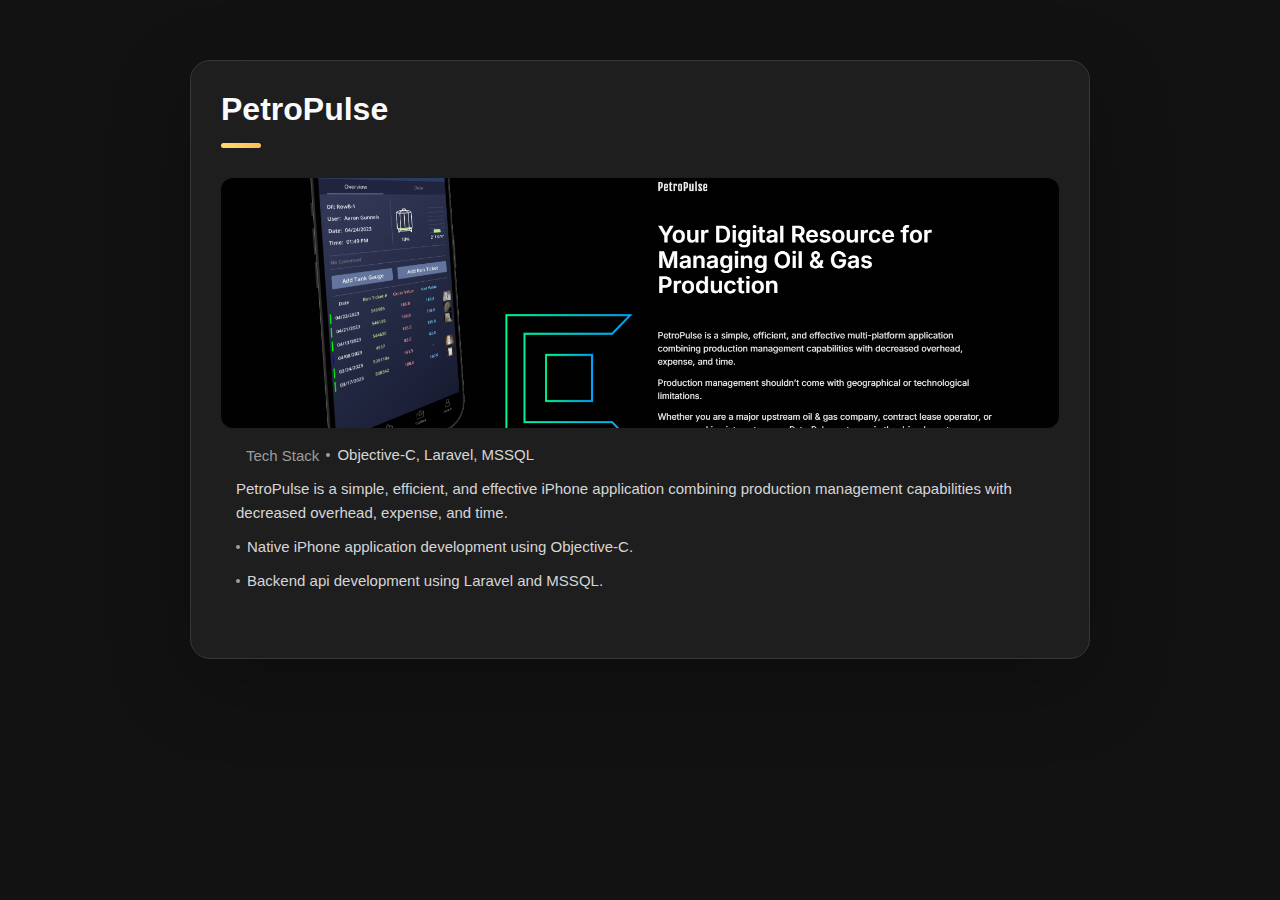
==== projects/petropulse.html @ 994ceb85 "updated projects" ====
<!DOCTYPE html>
<html lang="en">

<head>
  <meta charset="UTF-8">
  <meta name="viewport" content="width=device-width, initial-scale=1.0">
  <title>Andrii Hvozdiev</title>

  <!--
    - favicon
  -->
  <link rel="shortcut icon" href="../assets/images/logo.ico" type="image/x-icon">

  <!--
    - custom css link
  -->
  <link rel="stylesheet" href="../assets/css/style.css">

</head>

<body>

  <main>

    <!--
      - #main-content
    -->

    <div class="main-content">

      <article class="active" data-page="project">

        <header>
          <h2 class="h2 article-title">PetroPulse</h2>
        </header>

        <section class="project-posts">

            <a href="#">

                <figure class="project-banner-box">
                  <img src="../assets/images/projects/petropulse-detail.png" alt="PetroPulse" loading="lazy">
                </figure>

                <div class="project-content">

                  <div class="project-meta">
                    <p class="project-category">Tech Stack</p>

                    <span class="dot"></span>

                    <p class="project-text">Objective-C, Laravel, MSSQL</p>
                  </div>

                  <div class="project-meta">
                    <p class="project-text">
                        PetroPulse is a simple, efficient, and effective iPhone application combining production management capabilities with decreased overhead, expense, and time. 
                    </p>    
                  </div>
                  
                  <div class="project-meta">
                    <span class="dot"></span>

                    <p class="project-text">
                        Native iPhone application development using Objective-C. 
                    </p>
                  </div>

                  <div class="project-meta">
                    <span class="dot"></span>

                    <p class="project-text">
                        Backend api development using Laravel and MSSQL. 
                    </p>
                  </div>
                  

                </div>

              </a>

        </section>

      </article>


    </div>

  </main>

</body>

</html>
---- assets/css/style.css ----
/*-----------------------------------*\
  #style.css
\*-----------------------------------*/


/**
 * copyright 2022 @codewithsadee
 */





/*-----------------------------------*\
  #CUSTOM PROPERTY
\*-----------------------------------*/

:root {

  /**
   * colors
   */

  /* gradient */

  --bg-gradient-onyx: linear-gradient(
    to bottom right, 
    hsl(240, 1%, 25%) 3%, 
    hsl(0, 0%, 19%) 97%
  );
  --bg-gradient-jet: linear-gradient(
    to bottom right, 
    hsla(240, 1%, 18%, 0.251) 0%, 
    hsla(240, 2%, 11%, 0) 100%
  ), hsl(240, 2%, 13%);
  --bg-gradient-yellow-1: linear-gradient(
    to bottom right, 
    hsl(45, 100%, 71%) 0%, 
    hsla(36, 100%, 69%, 0) 50%
  );
  --bg-gradient-yellow-2: linear-gradient(
    135deg, 
    hsla(45, 100%, 71%, 0.251) 0%, 
    hsla(35, 100%, 68%, 0) 59.86%
  ), hsl(240, 2%, 13%);
  --border-gradient-onyx: linear-gradient(
    to bottom right, 
    hsl(0, 0%, 25%) 0%, 
    hsla(0, 0%, 25%, 0) 50%
  );
  --text-gradient-yellow: linear-gradient(
    to right, 
    hsl(45, 100%, 72%), 
    hsl(35, 100%, 68%)
  );

  /* solid */

  --jet: hsl(0, 0%, 22%);
  --onyx: hsl(240, 1%, 17%);
  --eerie-black-1: hsl(240, 2%, 13%);
  --eerie-black-2: hsl(240, 2%, 12%);
  --smoky-black: hsl(0, 0%, 7%);
  --white-1: hsl(0, 0%, 100%);
  --white-2: hsl(0, 0%, 98%);
  --orange-yellow-crayola: hsl(45, 100%, 72%);
  --vegas-gold: hsl(45, 54%, 58%);
  --light-gray: hsl(0, 0%, 84%);
  --light-gray-70: hsla(0, 0%, 84%, 0.7);
  --bittersweet-shimmer: hsl(0, 43%, 51%);
  --link: hsl(119, 63%, 50%);

  /**
   * typography
   */

  /* font-family */
  --ff-poppins: 'Poppins', sans-serif;

  /* font-size */
  --fs-1: 24px;
  --fs-2: 18px;
  --fs-3: 17px;
  --fs-4: 16px;
  --fs-5: 15px;
  --fs-6: 14px;
  --fs-7: 13px;
  --fs-8: 11px;

  /* font-weight */
  --fw-300: 300;
  --fw-400: 400;
  --fw-500: 500;
  --fw-600: 600;

  /**
   * shadow
   */
  
  --shadow-1: -4px 8px 24px hsla(0, 0%, 0%, 0.25);
  --shadow-2: 0 16px 30px hsla(0, 0%, 0%, 0.25);
  --shadow-3: 0 16px 40px hsla(0, 0%, 0%, 0.25);
  --shadow-4: 0 25px 50px hsla(0, 0%, 0%, 0.15);
  --shadow-5: 0 24px 80px hsla(0, 0%, 0%, 0.25);

  /**
   * transition
   */

  --transition-1: 0.25s ease;
  --transition-2: 0.5s ease-in-out;

}





/*-----------------------------------*\
  #RESET
\*-----------------------------------*/

*, *::before, *::after {
  margin: 0;
  padding: 0;
  box-sizing: border-box;
}

a { text-decoration: none; }

li { list-style: none; }

img, ion-icon, a, button, time, span { display: block; }

button {
  font: inherit;
  background: none;
  border: none;
  text-align: left;
  cursor: pointer;
}

input, textarea {
  display: block;
  width: 100%;
  background: none;
  font: inherit;
}

::selection {
  background: var(--orange-yellow-crayola);
  color: var(--smoky-black);
}

:focus { outline-color: var(--orange-yellow-crayola); }

html { font-family: var(--ff-poppins); }

body { background: var(--smoky-black); }





/*-----------------------------------*\
  #REUSED STYLE
\*-----------------------------------*/

.sidebar,
article {
  background: var(--eerie-black-2);
  border: 1px solid var(--jet);
  border-radius: 20px;
  padding: 15px;
  box-shadow: var(--shadow-1);
  z-index: 1;
}

.separator {
  width: 100%;
  height: 1px;
  background: var(--jet);
  margin: 16px 0;
}

.icon-box {
  position: relative;
  background: var(--border-gradient-onyx);
  width: 30px;
  height: 30px;
  border-radius: 8px;
  display: flex;
  justify-content: center;
  align-items: center;
  font-size: 16px;
  color: var(--orange-yellow-crayola);
  box-shadow: var(--shadow-1);
  z-index: 1;
}

.icon-box::before {
  content: "";
  position: absolute;
  inset: 1px;
  background: var(--eerie-black-1);
  border-radius: inherit;
  z-index: -1;
}

.icon-box ion-icon { --ionicon-stroke-width: 35px; }

article { display: none; }

article.active {
  display: block;
  animation: fade 0.5s ease backwards;
}

@keyframes fade {
  0% { opacity: 0; }
  100% { opacity: 1; }
}

.h2,
.h3,
.h4,
.h5 {
  color: var(--white-2);
  text-transform: capitalize;
}

.h2 { font-size: var(--fs-1); }

.h3 { font-size: var(--fs-2); }

.h4 { font-size: var(--fs-4); }

.h5 {
  font-size: var(--fs-7);
  font-weight: var(--fw-500);
}

.article-title {
  position: relative;
  padding-bottom: 7px;
}

.article-title::after {
  content: "";
  position: absolute;
  bottom: 0;
  left: 0;
  width: 30px;
  height: 3px;
  background: var(--text-gradient-yellow);
  border-radius: 3px;
}

.has-scrollbar::-webkit-scrollbar {
  width: 5px; /* for vertical scrollbar */
  height: 5px; /* for horizontal scrollbar */
}

.has-scrollbar::-webkit-scrollbar-track {
  background: var(--onyx);
  border-radius: 5px;
}

.has-scrollbar::-webkit-scrollbar-thumb {
  background: var(--orange-yellow-crayola);
  border-radius: 5px;
}

.has-scrollbar::-webkit-scrollbar-button { width: 20px; }

.content-card {
  position: relative;
  background: var(--border-gradient-onyx);
  padding: 15px;
  padding-top: 45px;
  border-radius: 14px;
  box-shadow: var(--shadow-2);
  cursor: pointer;
  z-index: 1;
}

.content-card::before {
  content: "";
  position: absolute;
  inset: 1px;
  background: var(--bg-gradient-jet);
  border-radius: inherit;
  z-index: -1;
}





/*-----------------------------------*\
  #MAIN
\*-----------------------------------*/

main {
  margin: 15px 12px;
  margin-bottom: 75px;
  min-width: 259px;
}





/*-----------------------------------*\
  #SIDEBAR
\*-----------------------------------*/

.sidebar {
  margin-bottom: 15px;
  max-height: 112px;
  overflow: hidden;
  transition: var(--transition-2);
}

.sidebar.active { max-height: 405px; }

.sidebar-info {
  position: relative;
  display: flex;
  justify-content: flex-start;
  align-items: center;
  gap: 15px;
}

.avatar-box {
  background: var(--bg-gradient-onyx);
  border-radius: 20px;
}

.info-content .name {
  color: var(--white-2);
  font-size: var(--fs-3);
  font-weight: var(--fw-500);
  letter-spacing: -0.25px;
  margin-bottom: 10px;
}

.info-content .title {
  color: var(--white-1);
  background: var(--onyx);
  font-size: var(--fs-8);
  font-weight: var(--fw-300);
  width: max-content;
  padding: 3px 12px;
  border-radius: 8px;
}

.info_more-btn {
  position: absolute;
  top: -15px;
  right: -15px;
  border-radius: 0 15px;
  font-size: 13px;
  color: var(--orange-yellow-crayola);
  background: var(--border-gradient-onyx);
  padding: 10px;
  box-shadow: var(--shadow-2);
  transition: var(--transition-1);
  z-index: 1;
}

.info_more-btn::before {
  content: "";
  position: absolute;
  inset: 1px;
  border-radius: inherit;
  background: var(--bg-gradient-jet);
  transition: var(--transition-1);
  z-index: -1;
}

.info_more-btn:hover,
.info_more-btn:focus { background: var(--bg-gradient-yellow-1); }

.info_more-btn:hover::before,
.info_more-btn:focus::before { background: var(--bg-gradient-yellow-2); }

.info_more-btn span { display: none; }

.sidebar-info_more {
  opacity: 0;
  visibility: hidden;
  transition: var(--transition-2);
}

.sidebar.active .sidebar-info_more {
  opacity: 1;
  visibility: visible;
}

.contacts-list {
  display: grid;
  grid-template-columns: 1fr;
  gap: 16px;
}

.contact-item {
  min-width: 100%;
  display: flex;
  align-items: center;
  gap: 16px;
}

.contact-info {
  max-width: calc(100% - 46px);
  width: calc(100% - 46px);
}

.contact-title {
  color: var(--light-gray-70);
  font-size: var(--fs-8);
  text-transform: uppercase;
  margin-bottom: 2px;
}

.contact-info :is(.contact-link, time, address) {
  color: var(--white-2);
  font-size: var(--fs-7);
}

.contact-info address { font-style: normal; }

.social-list {
  display: flex;
  justify-content: flex-start;
  align-items: center;
  gap: 15px;
  padding-bottom: 4px;
  padding-left: 7px;
}

.social-item .social-link {
  color: var(--light-gray-70);
  font-size: 18px;
}


.social-item .social-link:hover { color: var(--light-gray); }





/*-----------------------------------*\
  #NAVBAR
\*-----------------------------------*/

.navbar {
  position: fixed;
  bottom: 0;
  left: 0;
  width: 100%;
  background: hsla(240, 1%, 17%, 0.75);
  backdrop-filter: blur(10px);
  border: 1px solid var(--jet);
  border-radius: 12px 12px 0 0;
  box-shadow: var(--shadow-2);
  z-index: 5;
}

.navbar-list {
  display: flex;
  flex-wrap: wrap;
  justify-content: center;
  align-items: center;
  padding: 0 10px;
}

.navbar-link {
  color: var(--light-gray);
  font-size: var(--fs-8);
  padding: 20px 7px;
  transition: color var(--transition-1);
}

.navbar-link:hover,
.navbar-link:focus { color: var(--light-gray-70); }

.navbar-link.active { color: var(--orange-yellow-crayola); }





/*-----------------------------------*\
  #ABOUT
\*-----------------------------------*/

.about .article-title { margin-bottom: 15px; }

.about-text {
  color: var(--light-gray);
  font-size: var(--fs-6);
  font-weight: var(--fw-300);
  line-height: 1.6;
}

.about-text p { margin-bottom: 15px; }



/**
 * #service 
 */

.service { margin-bottom: 35px; }

.service-title { margin-bottom: 20px; }

.service-list {
  display: grid;
  grid-template-columns: 1fr;
  gap: 20px;
}

.service-item {
  position: relative;
  background: var(--border-gradient-onyx);
  padding: 20px;
  border-radius: 14px;
  box-shadow: var(--shadow-2);
  z-index: 1;
}

.service-item::before {
  content: "";
  position: absolute;
  inset: 1px;
  background: var(--bg-gradient-jet);
  border-radius: inherit;
  z-index: -1;
}

.service-icon-box { margin-bottom: 10px; }

.service-icon-box img { margin: auto; }

.service-content-box { text-align: center; }

.service-item-title { margin-bottom: 7px; }

.service-item-text {
  color: var(--light-gray);
  font-size: var(--fs-6);
  font-weight: var(--fw-3);
  line-height: 1.6;
}


/**
 * #testimonials 
 */

.testimonials { margin-bottom: 30px; }

.testimonials-title { margin-bottom: 20px; }

.testimonials-list {
  display: flex;
  justify-content: flex-start;
  align-items: flex-start;
  gap: 15px;
  margin: 0 -15px;
  padding: 25px 15px;
  padding-bottom: 35px;
  overflow-x: auto;
  scroll-behavior: smooth;
  overscroll-behavior-inline: contain;
  scroll-snap-type: inline mandatory;
}

.testimonials-item {
  min-width: 100%;
  scroll-snap-align: center;
}

.testimonials-avatar-box {
  position: absolute;
  top: 0;
  left: 0;
  transform: translate(15px, -25px);
  background: var(--bg-gradient-onyx);
  border-radius: 14px;
  box-shadow: var(--shadow-1);
}

.testimonials-item-title { margin-bottom: 7px; }

.testimonials-text {
  color: var(--light-gray);
  font-size: var(--fs-6);
  font-weight: var(--fw-300);
  line-height: 1.6;
  display: -webkit-box;
  line-clamp: 4;
  -webkit-line-clamp: 4;
  -webkit-box-orient: vertical;
  overflow: hidden;
}


/**
 * #testimonials-modal
 */

.modal-container {
  position: fixed;
  top: 0;
  left: 0;
  width: 100%;
  height: 100%;
  display: flex;
  justify-content: center;
  align-items: center;
  overflow-y: auto;
  overscroll-behavior: contain;
  z-index: 20;
  pointer-events: none;
  visibility: hidden;
}

.modal-container::-webkit-scrollbar { display: none; }

.modal-container.active {
  pointer-events: all;
  visibility: visible;
}

.overlay {
  position: fixed;
  top: 0;
  left: 0;
  width: 100%;
  height: 100vh;
  background: hsl(0, 0%, 5%);
  opacity: 0;
  visibility: hidden;
  pointer-events: none;
  z-index: 1;
  transition: var(--transition-1);
}

.overlay.active {
  opacity: 0.8;
  visibility: visible;
  pointer-events: all;
}

.testimonials-modal {
  background: var(--eerie-black-2);
  position: relative;
  padding: 15px;
  margin: 15px 12px;
  border: 1px solid var(--jet);
  border-radius: 14px;
  box-shadow: var(--shadow-5);
  transform: scale(1.2);
  opacity: 0;
  transition: var(--transition-1);
  z-index: 2;
}

.modal-container.active .testimonials-modal {
  transform: scale(1);
  opacity: 1;
}

.modal-close-btn {
  position: absolute;
  top: 15px;
  right: 15px;
  background: var(--onyx);
  border-radius: 8px;
  width: 32px;
  height: 32px;
  display: flex;
  justify-content: center;
  align-items: center;
  color: var(--white-2);
  font-size: 18px;
  opacity: 0.7;
}

.modal-close-btn:hover,
.modal-close-btn:focus { opacity: 1; }

.modal-close-btn ion-icon { --ionicon-stroke-width: 50px; }

.modal-avatar-box {
  background: var(--bg-gradient-onyx);
  width: max-content;
  border-radius: 14px;
  margin-bottom: 15px;
  box-shadow: var(--shadow-2);
}

.modal-img-wrapper > img { display: none; }

.modal-title { margin-bottom: 4px; }

.modal-content time {
  font-size: var(--fs-6);
  color: var(--light-gray-70);
  font-weight: var(--fw-300);
  margin-bottom: 10px;
}

.modal-content p {
  color: var(--light-gray);
  font-size: var(--fs-6);
  font-weight: var(--fw-300);
  line-height: 1.6;
}


/**
 * #clients 
 */

.clients { margin-bottom: 15px; }

.clients-list {
  display: flex;
  justify-content: flex-start;
  align-items: center;
  gap: 15px;
  margin: 0 -15px;
  padding: 25px;
  padding-bottom: 25px;
  overflow-x: auto;
  scroll-behavior: smooth;
  overscroll-behavior-inline: contain;
  scroll-snap-type: inline mandatory;
  scroll-padding-inline: 25px;
}

.clients-item {
  min-width: 50%;
  scroll-snap-align: start;
}

.clients-item img {
  width: 100%;
  filter: grayscale(1);
  transition: var(--transition-1);
}

.clients-item img:hover { filter: grayscale(0); }





/*-----------------------------------*\
  #RESUME
\*-----------------------------------*/

.article-title { margin-bottom: 30px; }


/**
 * education and experience 
 */

.timeline { margin-bottom: 30px; }

.timeline .title-wrapper {
  display: flex;
  align-items: center;
  gap: 15px;
  margin-bottom: 25px;
}

.timeline-list {
  font-size: var(--fs-6);
  margin-left: 45px;
}

.timeline-item { position: relative; }

.timeline-item:not(:last-child) { margin-bottom: 20px; }

.timeline-item-title {
  font-size: var(--fs-6);
  line-height: 1.3;
  margin-bottom: 7px;
}

.timeline-list span {
  color: var(--vegas-gold);
  font-weight: var(--fw-400);
  line-height: 1.6;
}

.timeline-item:not(:last-child)::before {
  content: "";
  position: absolute;
  top: -25px;
  left: -30px;
  width: 1px;
  height: calc(100% + 50px);
  background: var(--jet);
}

.timeline-item::after {
  content: "";
  position: absolute;
  top: 5px;
  left: -33px;
  height: 6px;
  width: 6px;
  background: var(--text-gradient-yellow);
  border-radius: 50%;
  box-shadow: 0 0 0 4px var(--jet);
}

.timeline-text {
  color: var(--light-gray);
  font-weight: var(--fw-300);
  line-height: 1.6;
}

.timeline-text-dot {
  color: var(--light-gray);
  font-weight: var(--fw-300);
  line-height: 1.6;
}

.timeline-text-dot::before {
  content: "•";
  margin-right: 4px;
}


/**
 * skills 
 */

.skills-title { margin-bottom: 20px; }

.skills-list { padding: 20px; }


.skills-item:not(:last-child) { margin-bottom: 15px; }

.skill .title-wrapper {
  display: flex;
  align-items: center;
  gap: 5px;
  margin-bottom: 8px;
}

.skill .title-wrapper data {
  color: var(--light-gray);
  font-size: var(--fs-7);
  font-weight: var(--fw-300);
}

.skill-progress-bg {
  background: var(--jet);
  width: 100%;
  height: 8px;
  border-radius: 10px;
}

.skill-progress-fill {
  background: var(--text-gradient-yellow);
  height: 100%;
  border-radius: inherit;
}





/*-----------------------------------*\
  #PORTFOLIO
\*-----------------------------------*/

.filter-list { display: none; }

.filter-select-box {
  position: relative;
  margin-bottom: 25px;
}

.filter-select {
  background: var(--eerie-black-2);
  color: var(--light-gray);
  display: flex;
  justify-content: space-between;
  align-items: center;
  width: 100%;
  padding: 12px 16px;
  border: 1px solid var(--jet);
  border-radius: 14px;
  font-size: var(--fs-6);
  font-weight: var(--fw-300);
}

.filter-select.active .select-icon { transform: rotate(0.5turn); }

.select-list {
  background: var(--eerie-black-2);
  position: absolute;
  top: calc(100% + 6px);
  width: 100%;
  padding: 6px;
  border: 1px solid var(--jet);
  border-radius: 14px;
  z-index: 2;
  opacity: 0;
  visibility: hidden;
  pointer-events: none;
  transition: 0.15s ease-in-out;
}

.filter-select.active + .select-list {
  opacity: 1;
  visibility: visible;
  pointer-events: all;
}

.select-item button {
  background: var(--eerie-black-2);
  color: var(--light-gray);
  font-size: var(--fs-6);
  font-weight: var(--fw-300);
  text-transform: capitalize;
  width: 100%;
  padding: 8px 10px;
  border-radius: 8px;
}

.select-item button:hover { --eerie-black-2: hsl(240, 2%, 20%); }

.project-list {
  display: grid;
  grid-template-columns: 1fr;
  gap: 30px;
  margin-bottom: 10px;
}

.project-item { display: none; }

.project-item.active {
  display: block;
  animation: scaleUp 0.25s ease forwards;
}

@keyframes scaleUp {
  0% { transform: scale(0.5); }
  100% { transform: scale(1); }
}

.project-item > a { width: 100%; }

.project-img {
  position: relative;
  width: 100%;
  height: 200px;
  border-radius: 16px;
  overflow: hidden;
  margin-bottom: 15px;
}

.project-img::before {
  content: "";
  position: absolute;
  top: 0;
  left: 0;
  width: 100%;
  height: 100%;
  background: transparent;
  z-index: 1;
  transition: var(--transition-1);
}

.project-item > a:hover .project-img::before { background: hsla(0, 0%, 0%, 0.5); }

.project-item-icon-box {
  --scale: 0.8;

  background: var(--jet);
  color: var(--orange-yellow-crayola);
  position: absolute;
  top: 50%;
  left: 50%;
  transform: translate(-50%, -50%) scale(var(--scale));
  font-size: 20px;
  padding: 18px;
  border-radius: 12px;
  opacity: 0;
  z-index: 1;
  transition: var(--transition-1);
}

.project-item > a:hover .project-item-icon-box {
  --scale: 1;
  opacity: 1;
}

.project-item-icon-box ion-icon { --ionicon-stroke-width: 50px; }

.project-img img {
  width: 100%;
  height: 100%;
  object-fit: cover;
  transition: var(--transition-1);
}

.project-item > a:hover img { transform: scale(1.1); }

.project-title,
.project-category { margin-left: 10px; }

.project-title {
  color: var(--white-2);
  font-size: var(--fs-5);
  font-weight: var(--fw-400);
  text-transform: capitalize;
  line-height: 1.3;
}

.project-category {
  color: var(--light-gray-70);
  font-size: var(--fs-6);
  font-weight: var(--fw-300);
}





/*-----------------------------------*\
  #BLOG
\*-----------------------------------*/

.project-posts { margin-bottom: 10px; }

.project-posts-list {
  display: grid;
  grid-template-columns: 1fr;
  gap: 20px;
}

.project-post-item > a {
  position: relative;
  background: var(--border-gradient-onyx);
  height: 100%;
  box-shadow: var(--shadow-4);
  border-radius: 16px;
  z-index: 1;
}

.project-post-item > a::before {
  content: "";
  position: absolute;
  inset: 1px;
  border-radius: inherit;
  background: var(--eerie-black-1);
  z-index: -1;
}

.project-banner-box {
  width: 100%;
  height: 250px;
  border-radius: 12px;
  overflow: hidden;
}

.project-banner-box img {
  width: 100%;
  height: 100%;
  object-fit: cover;
  transition: var(--transition-1);
}

.project-post-item > a:hover .project-banner-box img { transform: scale(1.1); }

.project-content { padding: 15px; }

.project-meta {
  display: flex;
  justify-content: flex-start;
  align-items: center;
  gap: 7px;
  margin-bottom: 10px;
}

.project-meta :is(.project-category, time) {
  color: var(--light-gray-70);
  font-size: var(--fs-6);
  font-weight: var(--fw-300);
}

.project-meta .dot {
  background: var(--light-gray-70);
  width: 4px;
  height: 4px;
  border-radius: 4px;
}

.project-item-title {
  margin-bottom: 10px;
  line-height: 1.3;
  transition: var(--transition-1);
}

.project-post-item > a:hover .project-item-title { color: var(--orange-yellow-crayola); }

.project-text {
  color: var(--light-gray);
  font-size: var(--fs-6);
  font-weight: var(--fw-300);
  line-height: 1.6;
}

.project-link {
  color: var(--link);
  font-size: var(--fs-6);
  font-weight: var(--fw-300);
  line-height: 1.6;
}






/*-----------------------------------*\
  #CONTACT
\*-----------------------------------*/

.mapbox {
  position: relative;
  height: 250px;
  width: 100%;
  border-radius: 16px;
  margin-bottom: 30px;
  border: 1px solid var(--jet);
  overflow: hidden;
}

.mapbox figure { height: 100%; }

.mapbox iframe {
  width: 100%;
  height: 100%;
  border: none;
  filter: grayscale(1) invert(1);
}

.contact-form { margin-bottom: 10px; }

.form-title { margin-bottom: 20px; }

.input-wrapper {
  display: grid;
  grid-template-columns: 1fr;
  gap: 25px;
  margin-bottom: 25px;
}

.form-input {
  color: var(--white-2);
  font-size: var(--fs-6);
  font-weight: var(--fw-400);
  padding: 13px 20px;
  border: 1px solid var(--jet);
  border-radius: 14px;
  outline: none;
}

.form-input::placeholder { font-weight: var(--fw-500); }

.form-input:focus { border-color: var(--orange-yellow-crayola); }

textarea.form-input {
  min-height: 100px;
  height: 120px;
  max-height: 200px;
  resize: vertical;
  margin-bottom: 25px;
}

textarea.form-input::-webkit-resizer { display: none; }

.form-input:focus:invalid { border-color: var(--bittersweet-shimmer); }

.form-btn {
  position: relative;
  width: 100%;
  background: var(--border-gradient-onyx);
  color: var(--orange-yellow-crayola);
  display: flex;
  justify-content: center;
  align-items: center;
  gap: 10px;
  padding: 13px 20px;
  border-radius: 14px;
  font-size: var(--fs-6);
  text-transform: capitalize;
  box-shadow: var(--shadow-3);
  z-index: 1;
  transition: var(--transition-1);
}

.form-btn::before {
  content: "";
  position: absolute;
  inset: 1px;
  background: var(--bg-gradient-jet);
  border-radius: inherit;
  z-index: -1;
  transition: var(--transition-1);
}

.form-btn ion-icon { font-size: 16px; }

.form-btn:hover { background: var(--bg-gradient-yellow-1); }

.form-btn:hover::before { background: var(--bg-gradient-yellow-2); }

.form-btn:disabled {
  opacity: 0.7;
  cursor: not-allowed;
}

.form-btn:disabled:hover { background: var(--border-gradient-onyx); }

.form-btn:disabled:hover::before { background: var(--bg-gradient-jet); }





/*-----------------------------------*\
  #RESPONSIVE
\*-----------------------------------*/

/**
 * responsive larger than 450px screen
 */

@media (min-width: 450px) {

  /**
   * client
   */

  .clients-item { min-width: calc(33.33% - 10px); }



  /**
   * #PORTFOLIO, BLOG 
   */

  .project-img,
  .blog-banner-box { height: auto; }

}





/**
 * responsive larger than 580px screen
 */

@media (min-width: 580px) {

  /**
   * CUSTOM PROPERTY
   */

  :root {

    /**
     * typography
     */

    --fs-1: 32px;
    --fs-2: 24px;
    --fs-3: 26px;
    --fs-4: 18px;
    --fs-6: 15px;
    --fs-7: 15px;
    --fs-8: 12px;

  }



  /**
   * #REUSED STYLE
   */

  .sidebar, article {
    width: 520px;
    margin-inline: auto;
    padding: 30px;
  }

  .article-title {
    font-weight: var(--fw-600);
    padding-bottom: 15px;
  }

  .article-title::after {
    width: 40px;
    height: 5px;
  }

  .icon-box {
    width: 48px;
    height: 48px;
    border-radius: 12px;
    font-size: 18px;
  }



  /**
   * #MAIN
   */

  main {
    margin-top: 60px;
    margin-bottom: 100px;
  }



  /**
   * #SIDEBAR
   */

  .sidebar {
    max-height: 180px;
    margin-bottom: 30px;
  }

  .sidebar.active { max-height: 584px; }

  .sidebar-info { gap: 25px; }

  .avatar-box { border-radius: 30px; }

  .avatar-box img { width: 120px; }

  .info-content .name { margin-bottom: 15px; }

  .info-content .title { padding: 5px 18px; }

  .info_more-btn {
    top: -30px;
    right: -30px;
    padding: 10px 15px;
  }

  .info_more-btn span {
    display: block;
    font-size: var(--fs-8);
  }

  .info_more-btn ion-icon { display: none; }

  .separator { margin: 32px 0; }

  .contacts-list { gap: 20px; }

  .contact-info {
    max-width: calc(100% - 64px);
    width: calc(100% - 64px);
  }



  /**
   * #NAVBAR
   */

  .navbar { border-radius: 20px 20px 0 0; }

  .navbar-list { gap: 20px; }

  .navbar-link { --fs-8: 14px; }



  /**
   * #ABOUT
   */

  .about .article-title { margin-bottom: 20px; }

  .about-text { margin-bottom: 40px; }

  /* service */

  .service-item {
    display: flex;
    justify-content: flex-start;
    align-items: flex-start;
    gap: 18px;
    padding: 30px;
  }

  .service-icon-box {
    margin-bottom: 0;
    margin-top: 5px;
  }

  .service-content-box { text-align: left; }

  /* testimonials */

  .testimonials-title { margin-bottom: 25px; }

  .testimonials-list {
    gap: 30px;
    margin: 0 -30px;
    padding: 30px;
    padding-bottom: 35px;
  }

  .content-card {
    padding: 30px;
    padding-top: 25px;
  }

  .testimonials-avatar-box {
    transform: translate(30px, -30px);
    border-radius: 20px;
  }

  .testimonials-avatar-box img { width: 80px; }

  .testimonials-item-title {
    margin-bottom: 10px;
    margin-left: 95px;
  }

  .testimonials-text {
    line-clamp: 2;
    -webkit-line-clamp: 2;
  }

  /* testimonials modal */

  .modal-container { padding: 20px; }

  .testimonials-modal {
    display: flex;
    justify-content: flex-start;
    align-items: stretch;
    gap: 25px;
    padding: 30px;
    border-radius: 20px;
  }

  .modal-img-wrapper {
    display: flex;
    flex-direction: column;
    align-items: center;
  }

  .modal-avatar-box {
    border-radius: 18px;
    margin-bottom: 0;
  }

  .modal-avatar-box img { width: 65px; }

  .modal-img-wrapper > img {
    display: block;
    flex-grow: 1;
    width: 35px;
  }

  /* clients */

  .clients-list {
    gap: 50px;
    margin: 0 -30px;
    padding: 45px;
    scroll-padding-inline: 45px;
  }

  .clients-item { min-width: calc(33.33% - 35px); }



  /**
   * #RESUME
   */

  .timeline-list { margin-left: 65px; }

  .timeline-item:not(:last-child)::before { left: -40px; }

  .timeline-item::after {
    height: 8px;
    width: 8px;
    left: -43px;
  }

  .skills-item:not(:last-child) { margin-bottom: 25px; }



  /**
   * #PORTFOLIO, BLOG
   */

  .project-img, .blog-banner-box { border-radius: 16px; }

  .blog-posts-list { gap: 30px; }

  .blog-content { padding: 25px; }



  /**
   * #CONTACT
   */

  .mapbox {
    height: 380px;
    border-radius: 18px;
  }

  .input-wrapper {
    gap: 30px;
    margin-bottom: 30px;
  }

  .form-input { padding: 15px 20px; }

  textarea.form-input { margin-bottom: 30px; }

  .form-btn {
    --fs-6: 16px;
    padding: 16px 20px;
  }

  .form-btn ion-icon { font-size: 18px; }

}





/**
 * responsive larger than 768px screen
 */

@media (min-width: 768px) {

  /**
   * REUSED STYLE
   */

  .sidebar, article { width: 700px; }

  .has-scrollbar::-webkit-scrollbar-button { width: 100px; }



  /**
   * SIDEBAR
   */

  .contacts-list {
    grid-template-columns: 1fr 1fr;
    gap: 30px 15px;
  }



  /**
   * NAVBAR
   */

  .navbar-link { --fs-8: 15px; }



  /**
   * ABOUT
   */

  /* testimonials modal */

  .testimonials-modal {
    gap: 35px;
    max-width: 680px;
  }

  .modal-avatar-box img { width: 80px; }



  /**
   * PORTFOLIO
   */

  .article-title { padding-bottom: 20px; }

  .filter-select-box { display: none; }

  .filter-list {
    display: flex;
    justify-content: flex-start;
    align-items: center;
    gap: 25px;
    padding-left: 5px;
    margin-bottom: 30px;
  }

  .filter-item button {
    color: var(--light-gray);
    font-size: var(--fs-5);
    transition: var(--transition-1);
  }

  .filter-item button:hover { color: var(--light-gray-70); }

  .filter-item button.active { color: var(--orange-yellow-crayola); }

  /* portfolio and blog grid */

  .project-list, .blog-posts-list { grid-template-columns: 1fr 1fr; }



  /**
   * CONTACT
   */

  .input-wrapper { grid-template-columns: 1fr 1fr; }

  .form-btn {
    width: max-content;
    margin-left: auto;
  }
  
}





/**
 * responsive larger than 1024px screen
 */

@media (min-width: 1024px) {

  /**
   * CUSTOM PROPERTY
   */

  :root {

    /**
    * shadow
    */

    --shadow-1: -4px 8px 24px hsla(0, 0%, 0%, 0.125);
    --shadow-2: 0 16px 30px hsla(0, 0%, 0%, 0.125);
    --shadow-3: 0 16px 40px hsla(0, 0%, 0%, 0.125);

  }



  /**
   * REUSED STYLE
   */

  .sidebar, article {
    width: 950px;
    box-shadow: var(--shadow-5);
  }



  /**
   * MAIN 
   */

  main { margin-bottom: 60px; }

  .main-content {
    position: relative;
    width: max-content;
    margin: auto;
  }



  /**
   * NAVBAR
   */

  .navbar {
    position: absolute;
    bottom: auto;
    top: 0;
    left: auto;
    right: 0;
    width: max-content;
    border-radius: 0 20px;
    padding: 0 20px;
    box-shadow: none;
  }

  .navbar-list {
    gap: 30px;
    padding: 0 20px;
  }

  .navbar-link { font-weight: var(--fw-500); }



  /**
   * ABOUT
   */

  /* service */

  .service-list {
    grid-template-columns: 1fr 1fr;
    gap: 20px 25px;
  }

  /* testimonials */

  .testimonials-item { min-width: calc(50% - 15px); }

  /* clients */

  .clients-item { min-width: calc(25% - 38px); }



  /**
   * PORTFOLIO
   */

  .project-list { grid-template-columns: repeat(3, 1fr); }



  /**
   * BLOG
   */

  .blog-banner-box { height: 230px; }

}





/**
 * responsive larger than 1250px screen
 */

@media (min-width: 1250px) {

  /**
   * RESET
   */

  body::-webkit-scrollbar { width: 20px; }

  body::-webkit-scrollbar-track { background: var(--smoky-black); }

  body::-webkit-scrollbar-thumb {
    border: 5px solid var(--smoky-black);
    background: hsla(0, 0%, 100%, 0.1);
    border-radius: 20px;
    box-shadow: inset 1px 1px 0 hsla(0, 0%, 100%, 0.11),
                inset -1px -1px 0 hsla(0, 0%, 100%, 0.11);
  }

  body::-webkit-scrollbar-thumb:hover { background: hsla(0, 0%, 100%, 0.15); }

  body::-webkit-scrollbar-button { height: 60px; }



  /**
   * REUSED STYLE
   */

  .sidebar, article { width: auto; }

  article { min-height: 100%; }



  /**
   * MAIN
   */

  main {
    max-width: 1200px;
    margin-inline: auto;
    display: flex;
    justify-content: center;
    align-items: stretch;
    gap: 25px;
  }

  .main-content {
    min-width: 75%;
    width: 75%;
    margin: 0;
  }



  /**
   * SIDEBAR
   */

  .sidebar {
    position: sticky;
    top: 60px;
    max-height: max-content;
    height: 100%;
    margin-bottom: 0;
    padding-top: 60px;
    z-index: 1;
  }

  .sidebar-info { flex-direction: column; }

  .avatar-box img { width: 150px; }

  .info-content .name {
    white-space: nowrap;
    text-align: center;
  }

  .info-content .title { margin: auto; }

  .info_more-btn { display: none; }

  .sidebar-info_more {
    opacity: 1;
    visibility: visible;
  }

  .contacts-list { grid-template-columns: 1fr; }

  .contact-info :is(.contact-link) {
    white-space: nowrap;
    overflow: hidden;
    text-overflow: ellipsis;
  }

  .contact-info :is(.contact-link, time, address) {
    --fs-7: 14px;
    font-weight: var(--fw-300);
  }

  .separator:last-of-type {
    margin: 15px 0;
    opacity: 0;
  }

  .social-list { justify-content: center; }



  /**
	 * RESUME
	 */

  .timeline-text { max-width: 700px; }

}
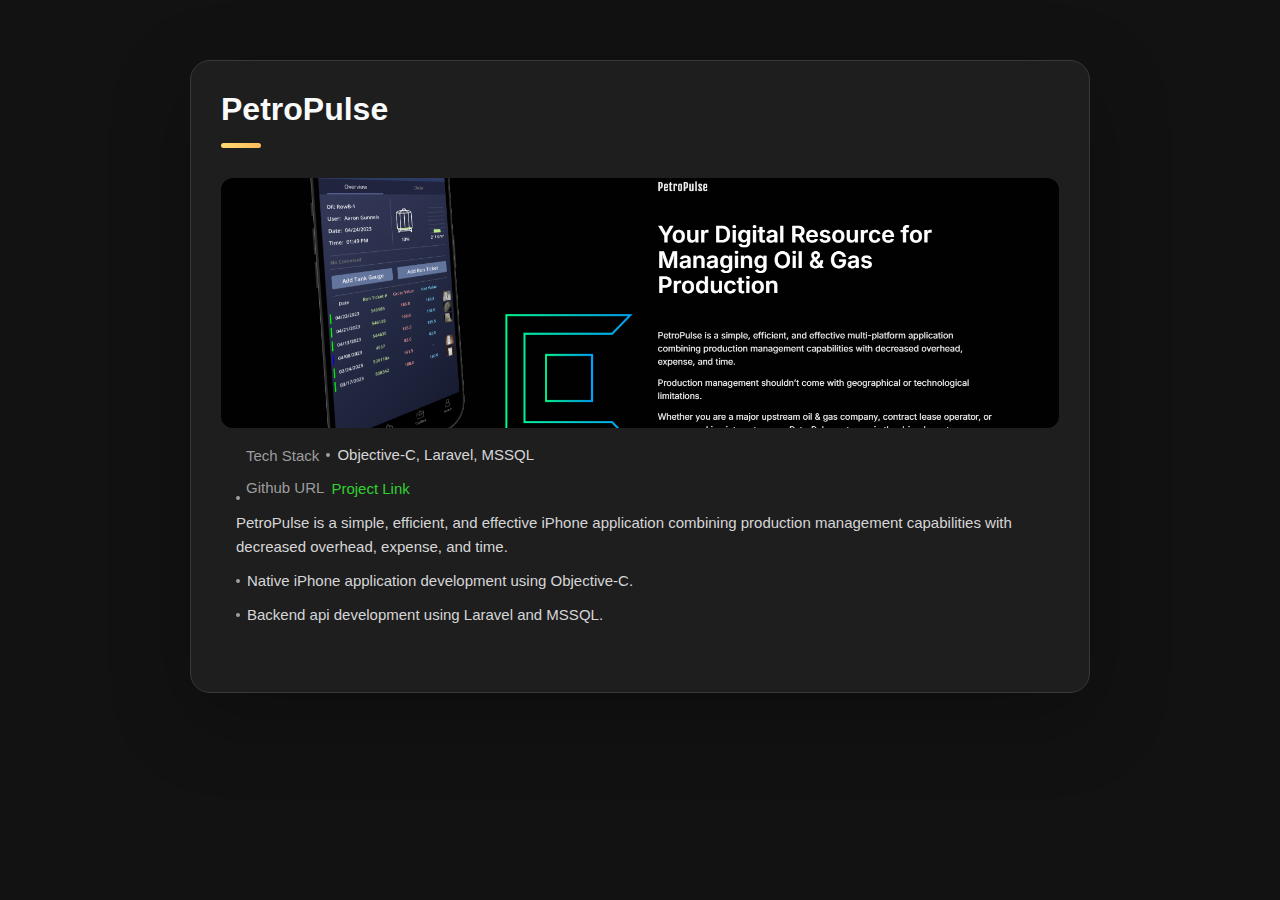
==== commit d4a280be: "added pulse project" ====
--- a/projects/petropulse.html
+++ b/projects/petropulse.html
@@ -53,6 +53,12 @@
                   </div>
 
                   <div class="project-meta">
+                    <p class="project-category">Github URL</p>
+                    <span class="dot"></span>
+                    <a class="project-link" href="https://github.com/andriihvozdiev/Pulse-iOS" target="_blank">Project Link</a>
+                  </div>
+
+                  <div class="project-meta">
                     <p class="project-text">
                         PetroPulse is a simple, efficient, and effective iPhone application combining production management capabilities with decreased overhead, expense, and time. 
                     </p>    
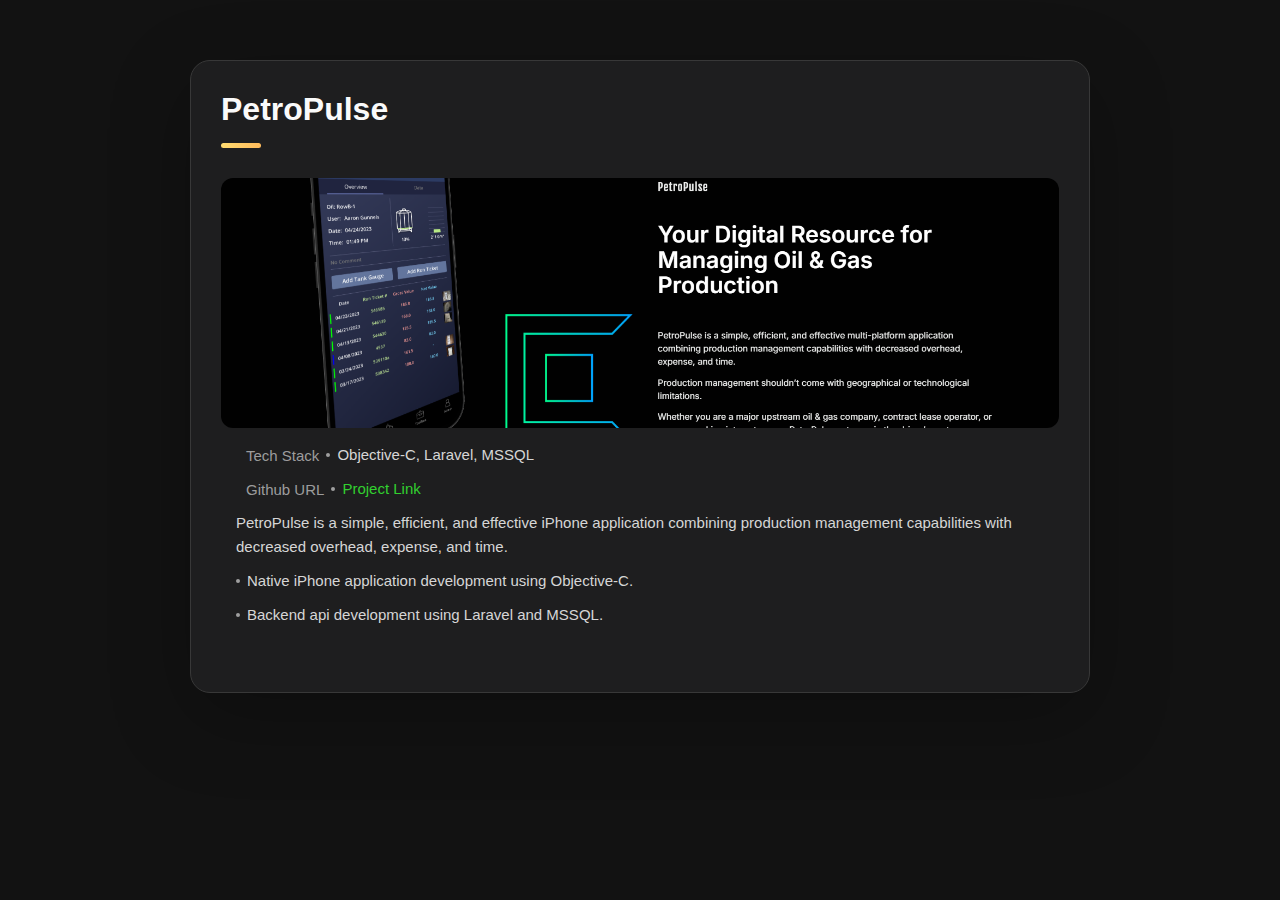
==== commit 44ff3add: "updated petropulse portfolio" ====
--- a/projects/petropulse.html
+++ b/projects/petropulse.html
@@ -36,54 +36,50 @@
 
         <section class="project-posts">
 
-            <a href="#">
+          <figure class="project-banner-box">
+            <img src="../assets/images/projects/petropulse-detail.png" alt="PetroPulse" loading="lazy">
+          </figure>
 
-                <figure class="project-banner-box">
-                  <img src="../assets/images/projects/petropulse-detail.png" alt="PetroPulse" loading="lazy">
-                </figure>
+          <div class="project-content">
 
-                <div class="project-content">
+            <div class="project-meta">
+              <p class="project-category">Tech Stack</p>
 
-                  <div class="project-meta">
-                    <p class="project-category">Tech Stack</p>
+              <span class="dot"></span>
 
-                    <span class="dot"></span>
+              <p class="project-text">Objective-C, Laravel, MSSQL</p>
+            </div>
 
-                    <p class="project-text">Objective-C, Laravel, MSSQL</p>
-                  </div>
+            <div class="project-meta">
+              <p class="project-category">Github URL</p>
+              <span class="dot"></span>
+              <a class="project-link" href="https://github.com/andriihvozdiev/Pulse-iOS" target="_blank">Project Link</a>
+            </div>
 
-                  <div class="project-meta">
-                    <p class="project-category">Github URL</p>
-                    <span class="dot"></span>
-                    <a class="project-link" href="https://github.com/andriihvozdiev/Pulse-iOS" target="_blank">Project Link</a>
-                  </div>
+            <div class="project-meta">
+              <p class="project-text">
+                  PetroPulse is a simple, efficient, and effective iPhone application combining production management capabilities with decreased overhead, expense, and time. 
+              </p>    
+            </div>
+            
+            <div class="project-meta">
+              <span class="dot"></span>
 
-                  <div class="project-meta">
-                    <p class="project-text">
-                        PetroPulse is a simple, efficient, and effective iPhone application combining production management capabilities with decreased overhead, expense, and time. 
-                    </p>    
-                  </div>
-                  
-                  <div class="project-meta">
-                    <span class="dot"></span>
+              <p class="project-text">
+                  Native iPhone application development using Objective-C. 
+              </p>
+            </div>
 
-                    <p class="project-text">
-                        Native iPhone application development using Objective-C. 
-                    </p>
-                  </div>
+            <div class="project-meta">
+              <span class="dot"></span>
 
-                  <div class="project-meta">
-                    <span class="dot"></span>
+              <p class="project-text">
+                  Backend api development using Laravel and MSSQL. 
+              </p>
+            </div>
+            
 
-                    <p class="project-text">
-                        Backend api development using Laravel and MSSQL. 
-                    </p>
-                  </div>
-                  
-
-                </div>
-
-              </a>
+          </div>
 
         </section>
 
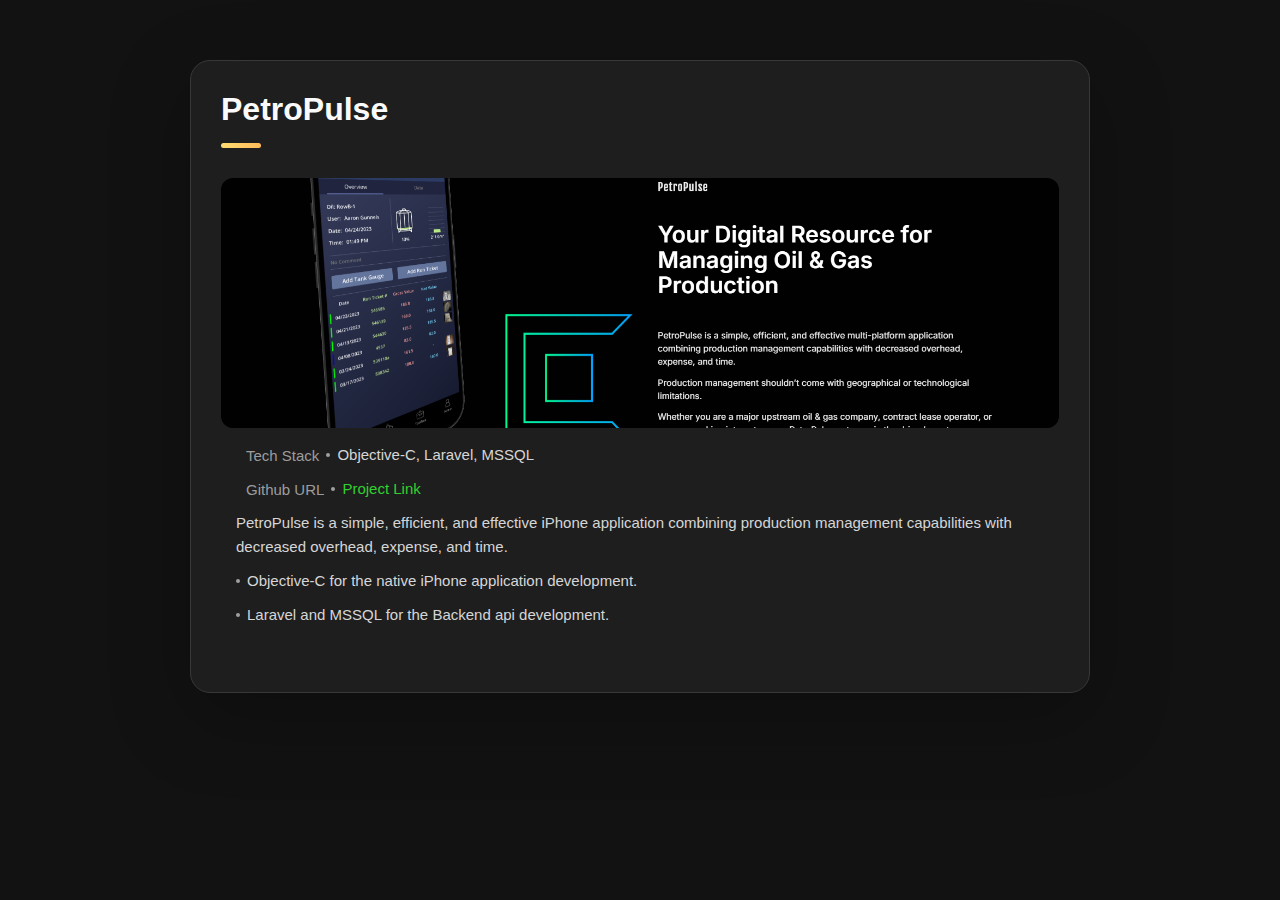
==== commit ec8664a2: "updated portofolio." ====
--- a/projects/petropulse.html
+++ b/projects/petropulse.html
@@ -66,7 +66,7 @@
               <span class="dot"></span>
 
               <p class="project-text">
-                  Native iPhone application development using Objective-C. 
+                Objective-C for the native iPhone application development. 
               </p>
             </div>
 
@@ -74,7 +74,7 @@
               <span class="dot"></span>
 
               <p class="project-text">
-                  Backend api development using Laravel and MSSQL. 
+                Laravel and MSSQL for the Backend api development. 
               </p>
             </div>
             
